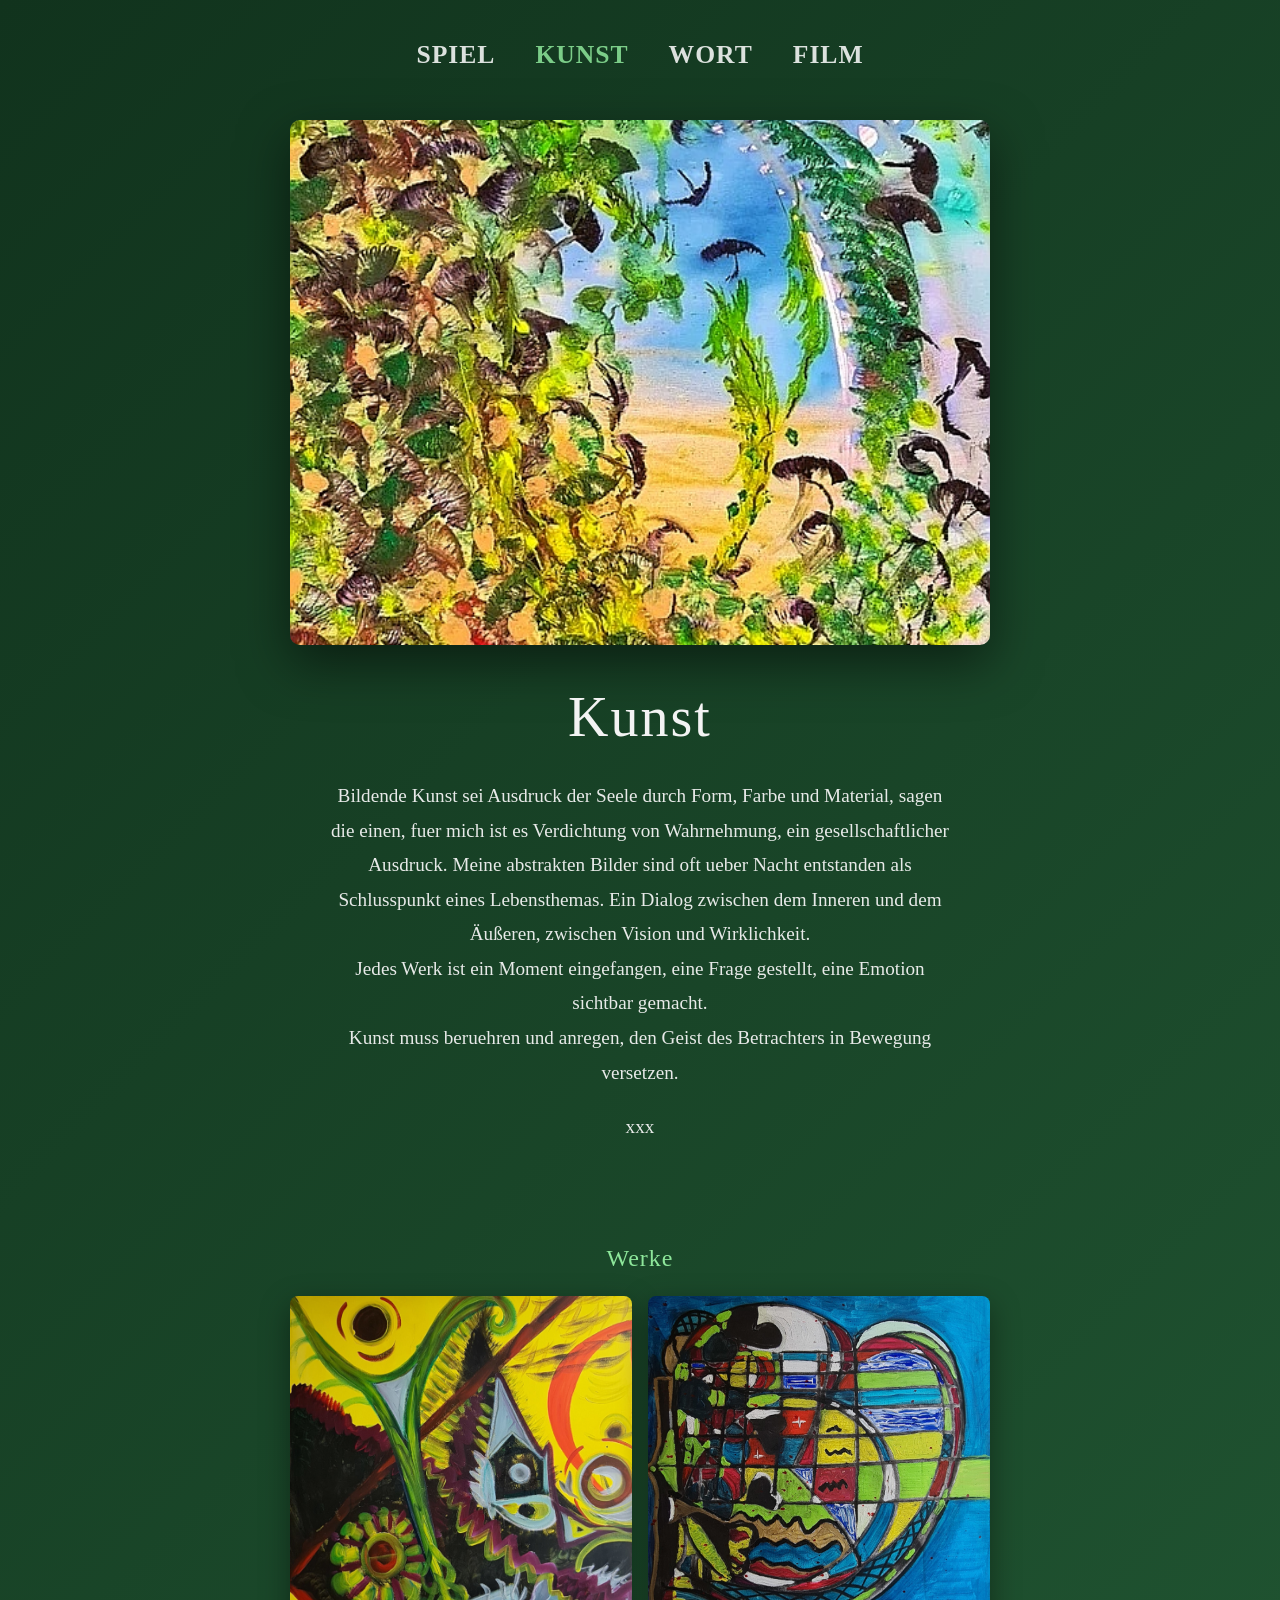
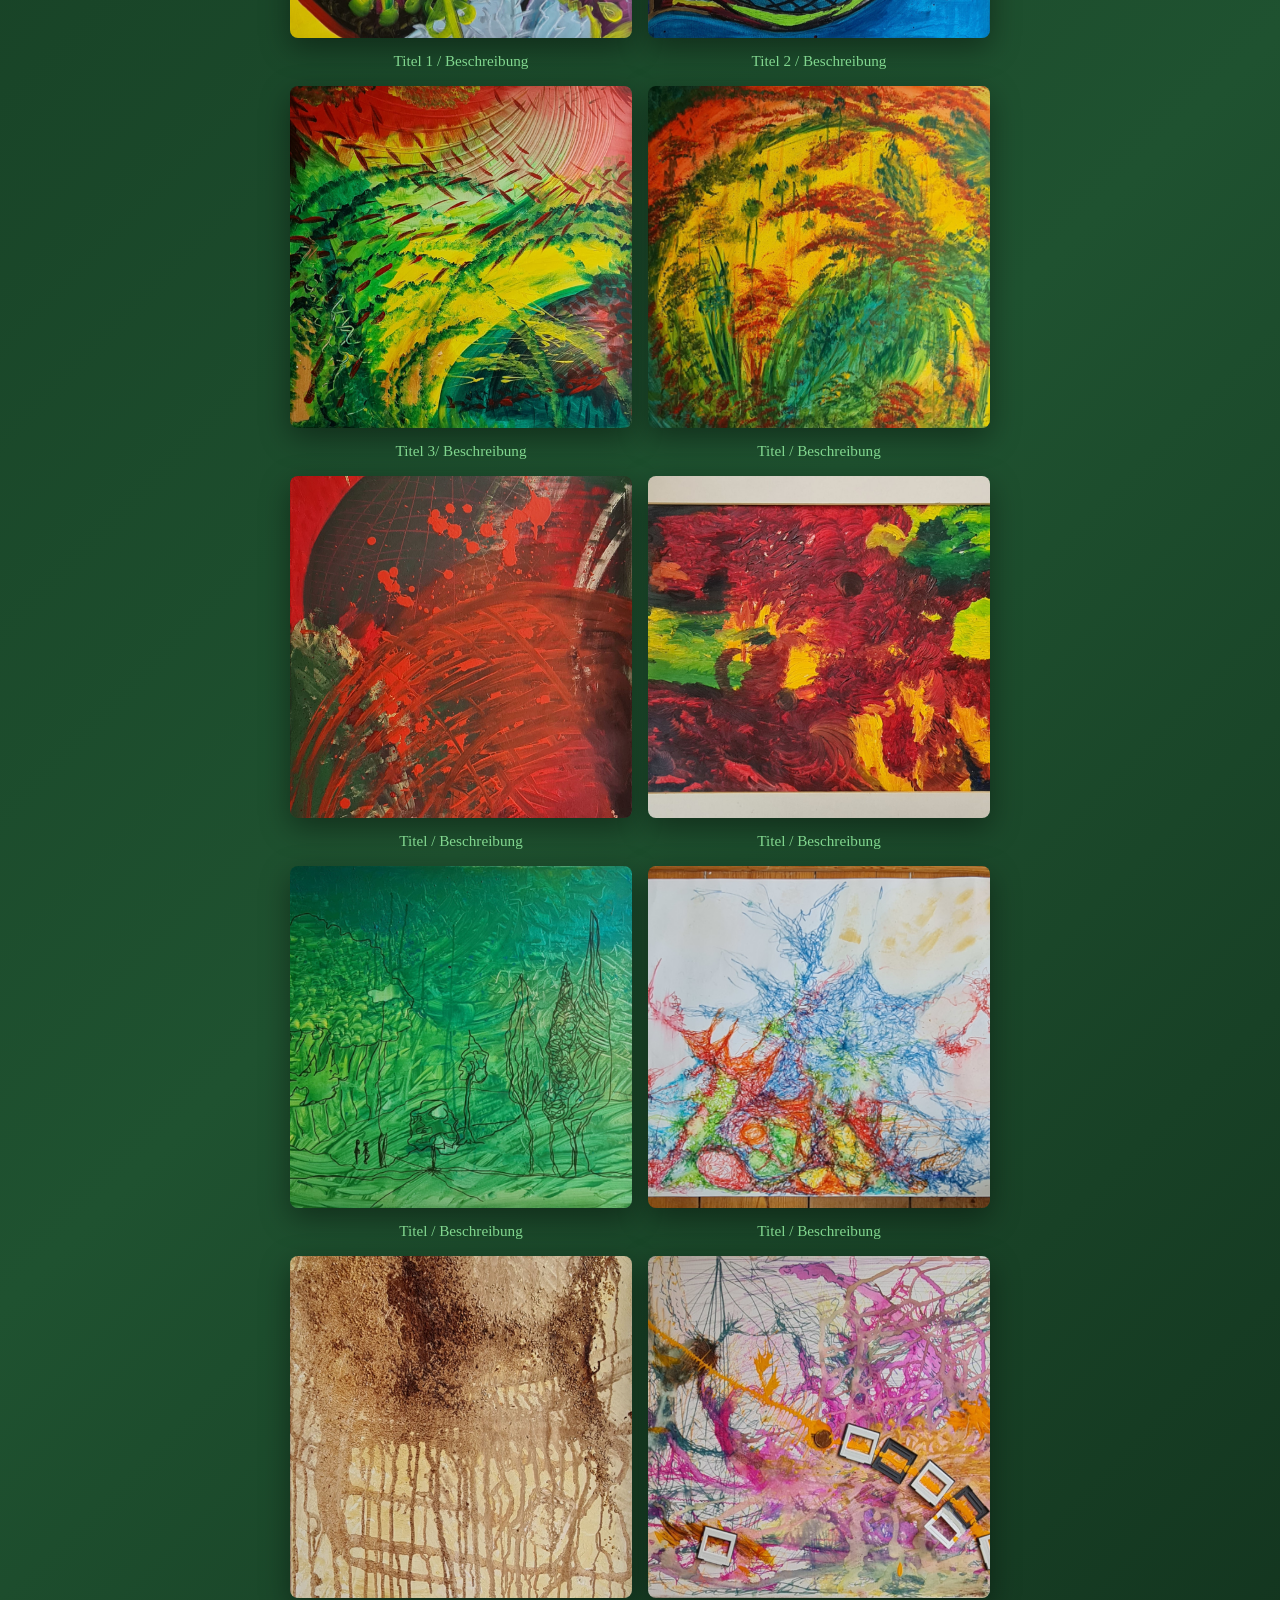
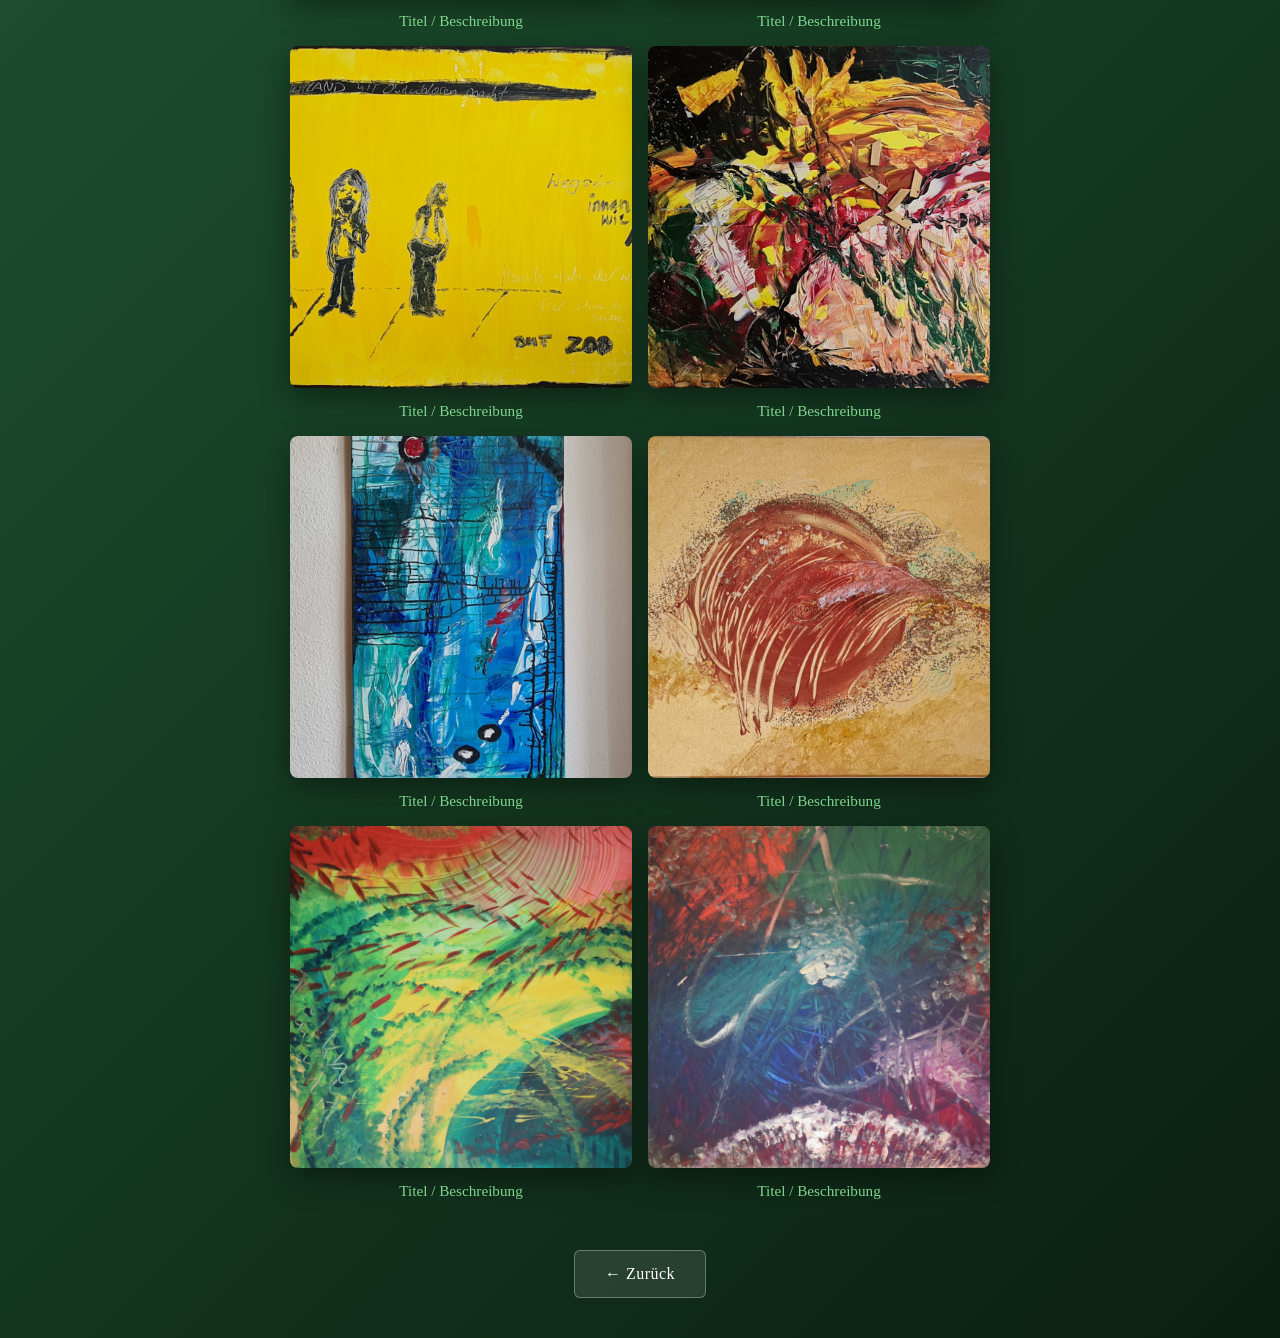
==== art.html @ 1cdc4b94 "x" ====
<!DOCTYPE html>
<html lang="de">
<head>
    <meta charset="UTF-8">
    <meta name="viewport" content="width=device-width, initial-scale=1.0">
    <title>Kunst | Bildende Kunst</title>
    <style>
        * {
            margin: 0;
            padding: 0;
            box-sizing: border-box;
        }

        body {
            font-family: 'Georgia', serif;
            background: linear-gradient(135deg, #11331d 0%, #1f5230 50%, #0a1f12 100%);
            min-height: 100vh;
            overflow-x: hidden;
            color: #f3f3f3;
        }

        header {
            position: relative;
            min-height: 100vh;
            display: flex;
            flex-direction: column;
            justify-content: flex-start;
            align-items: center;
            text-align: center;
            overflow: hidden;
            padding-top: 40px;
        }

        .word-nav {
            display: flex;
            gap: 40px;
            flex-wrap: wrap;
            justify-content: center;
            margin-bottom: 50px;
        }

        .word-nav a {
            color: #ffffff;
            text-decoration: none;
            font-size: 1.6em;
            font-weight: 900;
            letter-spacing: 1px;
            text-transform: uppercase;
            opacity: 0.85;
            transition: opacity 0.3s ease;
        }

        .word-nav a:hover { opacity: 1; }
        .word-nav a.active { color: #8ee79b; }

        /* Wortwechsel in unterschiedlicher Geschwindigkeit */
        .word-nav a:nth-child(1) { animation: bob 5s ease-in-out infinite; }
        .word-nav a:nth-child(2) { animation: bob 3.5s ease-in-out infinite; }
        .word-nav a:nth-child(3) { animation: bob 6s ease-in-out infinite; }
        .word-nav a:nth-child(4) { animation: bob 4.5s ease-in-out infinite; }

        @keyframes bob {
            0%, 100% { transform: translateY(0); }
            50% { transform: translateY(-16px); }
        }

        .hero-image {
            width: 100%;
            max-width: 700px;
            aspect-ratio: 4 / 3;
            object-fit: cover;
            border-radius: 10px;
            box-shadow: 0 18px 50px rgba(0, 0, 0, 0.5);
            margin-bottom: 40px;
        }

        .gallery {
            width: 100%;
            max-width: 700px;
            display: grid;
            grid-template-columns: repeat(2, 1fr);
            gap: 16px;
            margin-bottom: 20px;
        }

        .gallery img {
            width: 100%;
            aspect-ratio: 1 / 1;
            object-fit: cover;
            border-radius: 8px;
            box-shadow: 0 10px 30px rgba(0, 0, 0, 0.4);
            transition: transform 0.4s ease;
            cursor: pointer;
        }

        .gallery-item {
            position: relative;
        }

        .gallery img:hover {
            transform: scale(1.04);
        }

        .caption {
            margin-top: 10px;
            font-size: 0.95em;
            color: #8ee79b;
            text-align: center;
            opacity: 0.9;
        }

        h2 {
            font-size: 1.5em;
            font-weight: 400;
            letter-spacing: 1px;
            margin: 20px 0 24px;
            color: #8ee79b;
            text-align: center;
        }

        @media (max-width: 768px) {
            .gallery { grid-template-columns: 1fr; }
        }

        .content {
            position: relative;
            z-index: 10;
            max-width: 700px;
            padding: 0 40px 40px;
        }

        h1 {
            font-size: 3.5em;
            margin-bottom: 30px;
            font-weight: 300;
            letter-spacing: 2px;
        }

        .description {
            font-size: 1.2em;
            line-height: 1.8;
            margin-bottom: 40px;
            opacity: 0.95;
        }

        .nav-back {
            display: inline-block;
            margin-top: 30px;
            padding: 14px 30px;
            background: rgba(255, 255, 255, 0.1);
            border: 1px solid rgba(255, 255, 255, 0.3);
            color: white;
            text-decoration: none;
            border-radius: 6px;
            transition: all 0.3s ease;
            letter-spacing: 0.5px;
        }

        .nav-back:hover {
            background: rgba(255, 255, 255, 0.2);
            transform: translateY(-3px);
        }

        @media (max-width: 768px) {
            h1 { font-size: 2.5em; }
            .description { font-size: 1em; }
            .word-nav a { font-size: 1.2em; }
        }
    </style>
</head>
<body>
    <header>
        <nav class="word-nav">
            <a href="spiel.html">Spiel</a>
            <a href="art.html" class="active">Kunst</a>
            <a href="wort.html">Wort</a>
            <a href="film.html">Film</a>
        </nav>

        <img class="hero-image" src="images/abstrakte-malerei/KunstHauptbild.jpg" alt="Gemälde von Ruth Spichtig">

        <div class="content">
            <h1>Kunst</h1>
            <div class="description">
                <p>Bildende Kunst sei Ausdruck der 
                    Seele durch Form, Farbe und Material, sagen die einen, fuer mich ist es Verdichtung von Wahrnehmung, ein gesellschaftlicher Ausdruck. Meine abstrakten Bilder sind oft ueber Nacht entstanden als Schlusspunkt eines Lebensthemas. 
                    Ein Dialog zwischen dem Inneren und dem 
                    Äußeren, zwischen Vision und Wirklichkeit.</p die Skulpturen sind meist im Gruppenatelier mit Model als Inspiration ueber mehrere Wochen entstanden.
                <p style="margin-top: 20px;">Jedes Werk ist ein Moment eingefangen, eine Frage gestellt, eine Emotion sichtbar gemacht.</p>Kunst muss beruehren und anregen, den Geist des Betrachters in Bewegung versetzen.
                <p style="margin-top: 20px;"> xxx </p>
            </div>
        </div>

        <h2>Werke</h2>
        <div class="gallery">
            <div class="gallery-item">
                <img src="images/abstrakte-malerei/20220429_173203.jpg" alt="Werk">
                <p class="caption">Titel 1 / Beschreibung</p>
            </div>
            <div class="gallery-item">
                <img src="images/abstrakte-malerei/20220429_173239.jpg" alt="Werk">
                <p class="caption">Titel 2 / Beschreibung</p>
            </div>
            <div class="gallery-item">
                <img src="images/abstrakte-malerei/20220429_173317.jpg" alt="Werk">
                <p class="caption">Titel 3/ Beschreibung</p>
            </div>
            <div class="gallery-item">
                <img src="images/abstrakte-malerei/20220429_173346.jpg" alt="Werk">
                <p class="caption">Titel / Beschreibung</p>
            </div>
            <div class="gallery-item">
                <img src="images/abstrakte-malerei/20220429_173409.jpg" alt="Werk">
                <p class="caption">Titel / Beschreibung</p>
            </div>
            <div class="gallery-item">
                <img src="images/abstrakte-malerei/20220429_173535.jpg" alt="Werk">
                <p class="caption">Titel / Beschreibung</p>
            </div>
            <div class="gallery-item">
                <img src="images/abstrakte-malerei/20220429_174206.jpg" alt="Werk">
                <p class="caption">Titel / Beschreibung</p>
            </div>
            <div class="gallery-item">
                <img src="images/abstrakte-malerei/20220429_174258.jpg" alt="Werk">
                <p class="caption">Titel / Beschreibung</p>
            </div>
            <div class="gallery-item">
                <img src="images/abstrakte-malerei/20220429_174358.jpg" alt="Werk">
                <p class="caption">Titel / Beschreibung</p>
            </div>
            <div class="gallery-item">
                <img src="images/abstrakte-malerei/20220429_174538.jpg" alt="Werk">
                <p class="caption">Titel / Beschreibung</p>
            </div>
            <div class="gallery-item">
                <img src="images/abstrakte-malerei/20220429_174603.jpg" alt="Werk">
                <p class="caption">Titel / Beschreibung</p>
            </div>
            <div class="gallery-item">
                <img src="images/abstrakte-malerei/20220429_174620.jpg" alt="Werk">
                <p class="caption">Titel / Beschreibung</p>
            </div>
            <div class="gallery-item">
                <img src="images/abstrakte-malerei/20220429_174743.jpg" alt="Werk">
                <p class="caption">Titel / Beschreibung</p>
            </div>
            <div class="gallery-item">
                <img src="images/abstrakte-malerei/20220429_180922.jpg" alt="Werk">
                <p class="caption">Titel / Beschreibung</p>
            </div>
            <div class="gallery-item">
                <img src="images/abstrakte-malerei/IMG_20260426_225248.jpg" alt="Werk">
                <p class="caption">Titel / Beschreibung</p>
            </div>
            <div class="gallery-item">
                <img src="images/abstrakte-malerei/KunstA.jpg" alt="Werk">
                <p class="caption">Titel / Beschreibung</p>
            </div>
        </div>

        <div class="content" style="text-align: center; padding-top: 0;">
            <a href="index.html" class="nav-back">← Zurück</a>
        </div>
    </header>
</body>
</html>
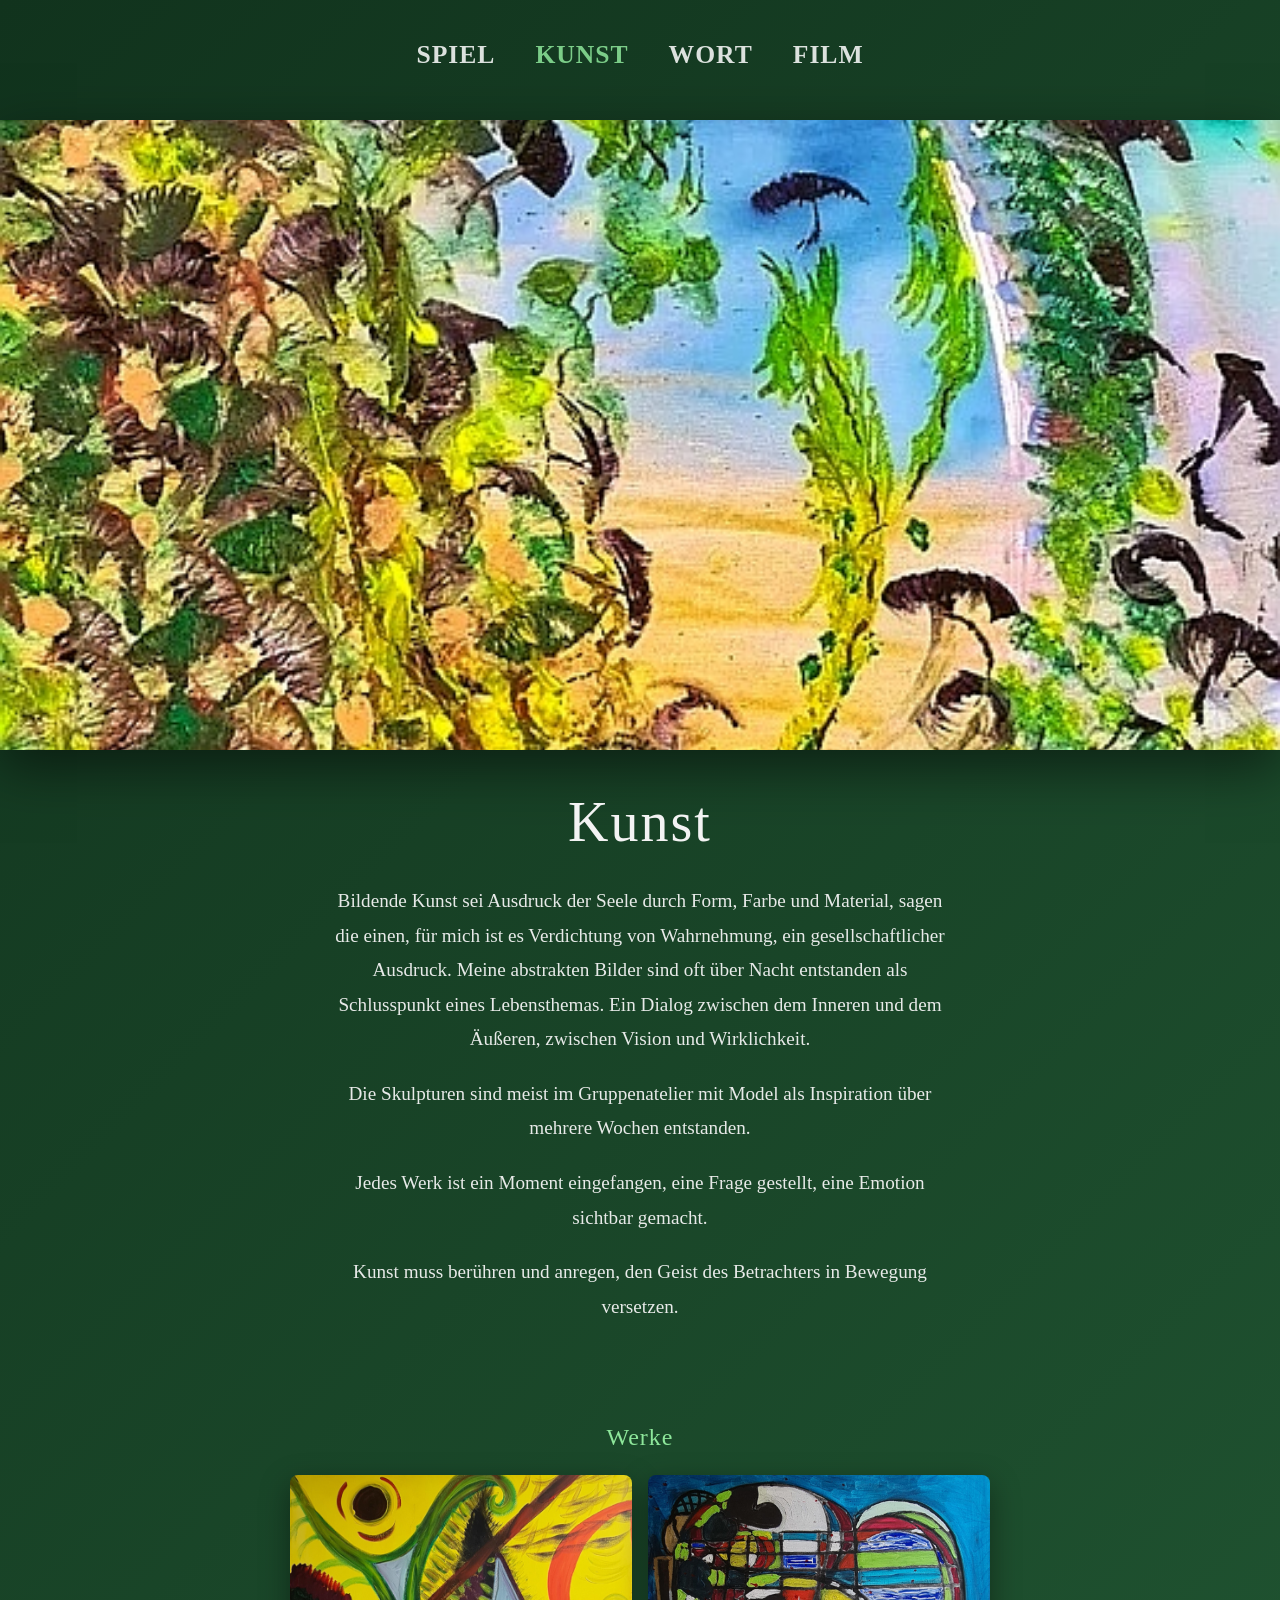
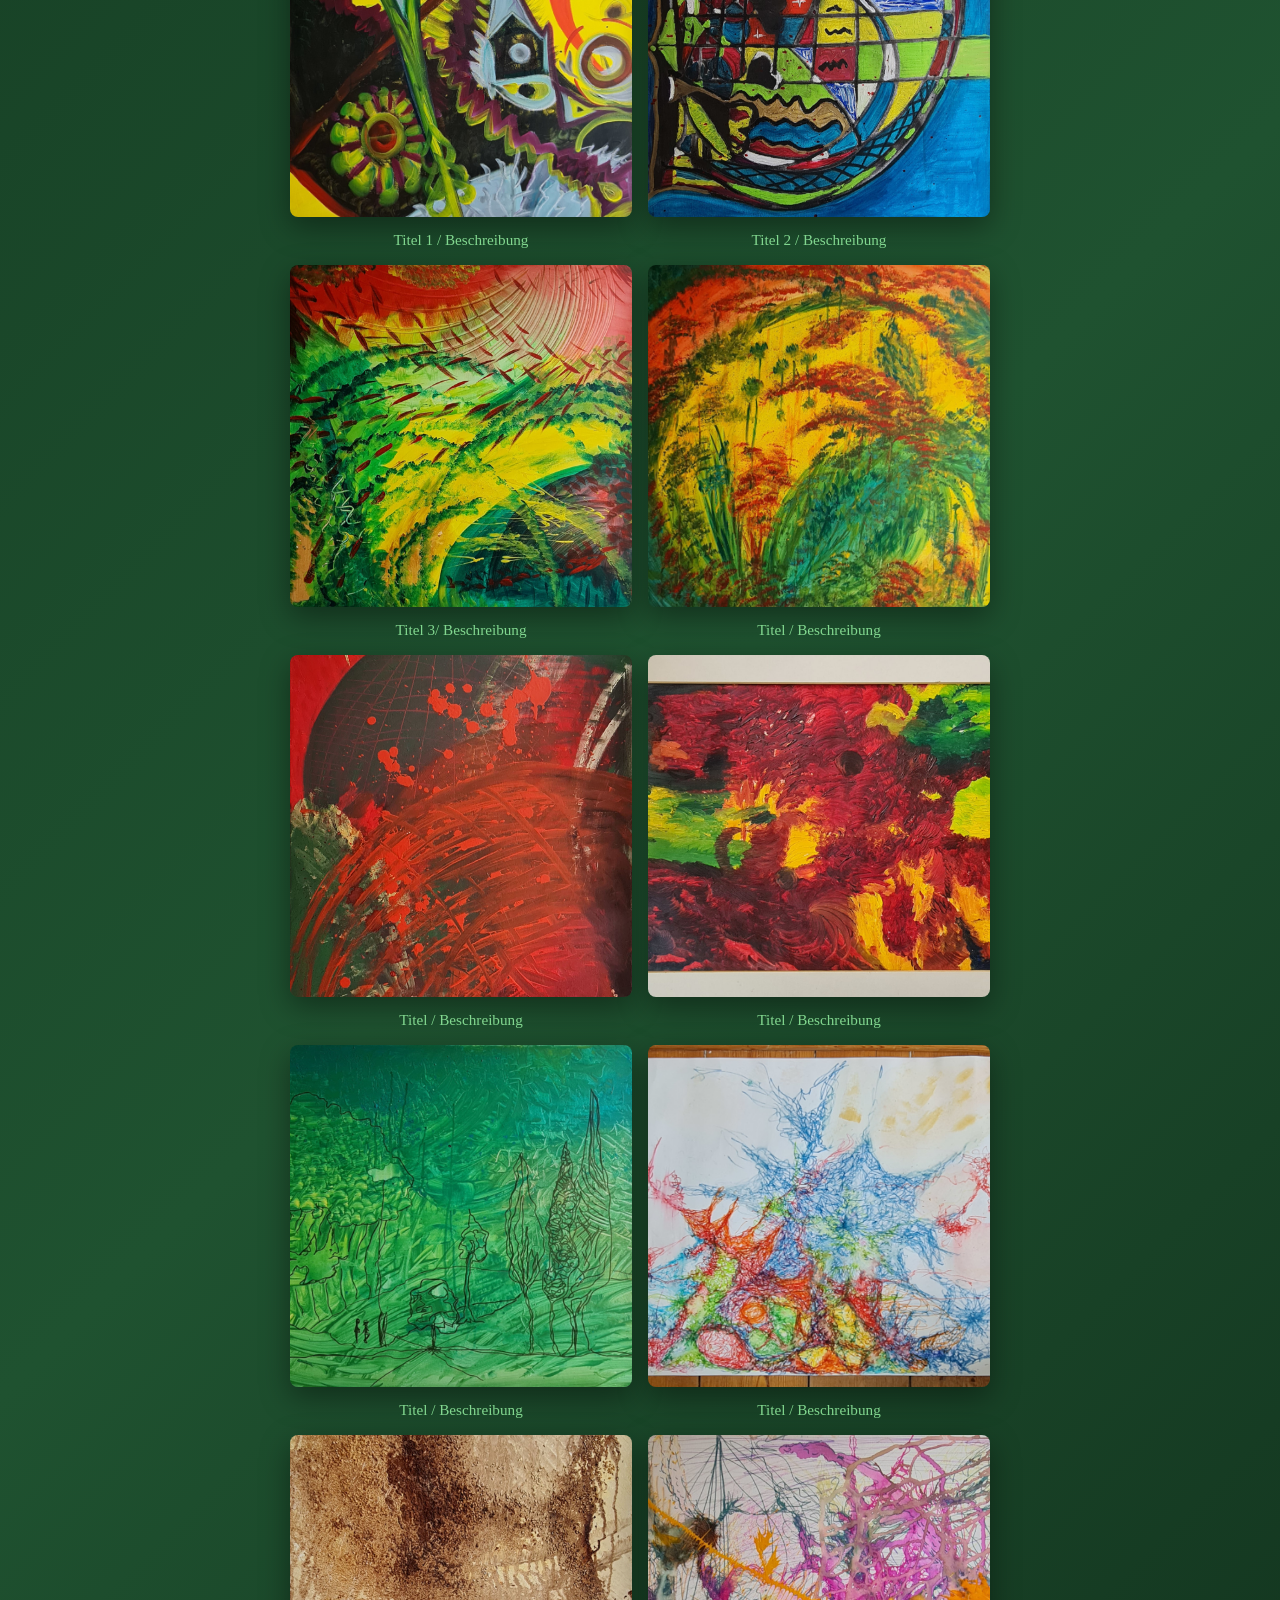
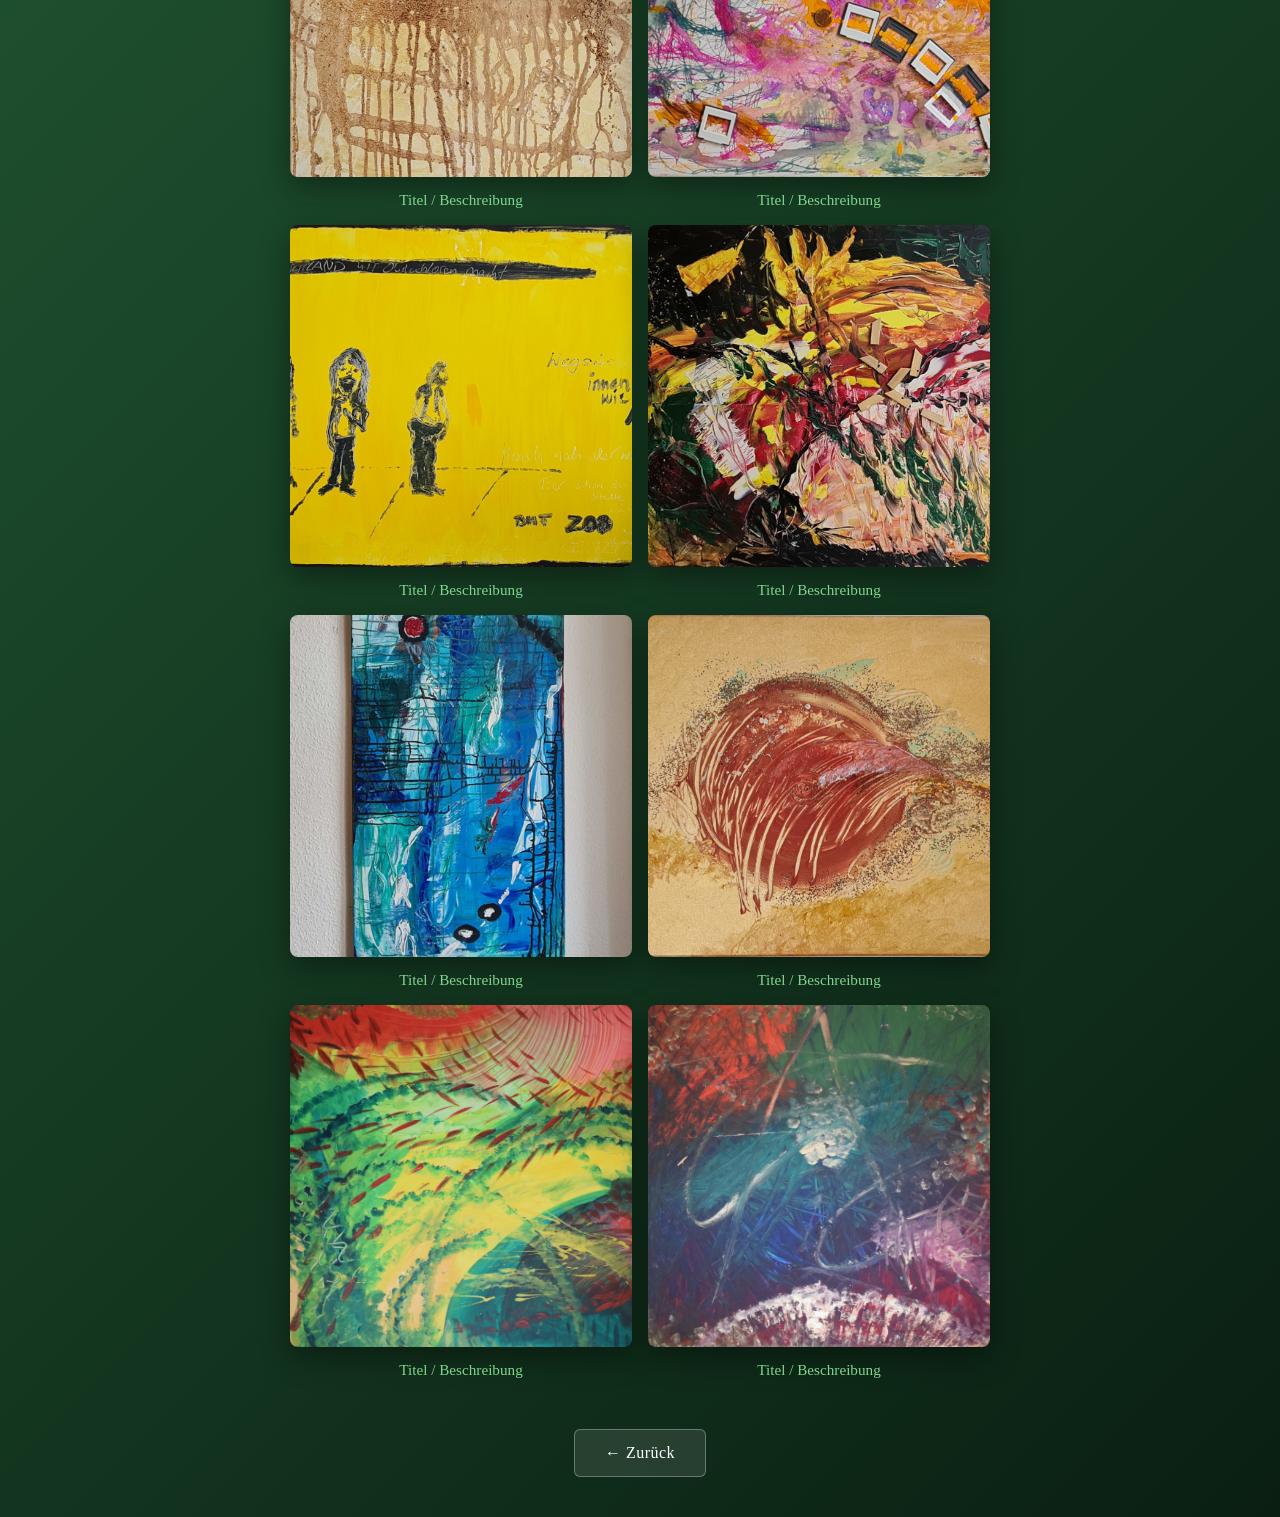
==== commit 1a953cc1: "major upgrade" ====
--- a/art.html
+++ b/art.html
@@ -21,13 +21,11 @@
 
         header {
             position: relative;
-            min-height: 100vh;
             display: flex;
             flex-direction: column;
             justify-content: flex-start;
             align-items: center;
             text-align: center;
-            overflow: hidden;
             padding-top: 40px;
         }
 
@@ -65,13 +63,12 @@
         }
 
         .hero-image {
-            width: 100%;
-            max-width: 700px;
-            aspect-ratio: 4 / 3;
+            width: 100vw;
+            height: 70vh;
             object-fit: cover;
-            border-radius: 10px;
             box-shadow: 0 18px 50px rgba(0, 0, 0, 0.5);
             margin-bottom: 40px;
+            margin-left: calc(-50vw + 50%);
         }
 
         .gallery {
@@ -183,11 +180,14 @@
             <h1>Kunst</h1>
             <div class="description">
                 <p>Bildende Kunst sei Ausdruck der 
-                    Seele durch Form, Farbe und Material, sagen die einen, fuer mich ist es Verdichtung von Wahrnehmung, ein gesellschaftlicher Ausdruck. Meine abstrakten Bilder sind oft ueber Nacht entstanden als Schlusspunkt eines Lebensthemas. 
+                    Seele durch Form, Farbe und Material, sagen die einen, für mich ist es Verdichtung von Wahrnehmung, ein gesellschaftlicher Ausdruck. Meine abstrakten Bilder sind oft über Nacht entstanden als Schlusspunkt eines Lebensthemas. 
                     Ein Dialog zwischen dem Inneren und dem 
-                    Äußeren, zwischen Vision und Wirklichkeit.</p die Skulpturen sind meist im Gruppenatelier mit Model als Inspiration ueber mehrere Wochen entstanden.
-                <p style="margin-top: 20px;">Jedes Werk ist ein Moment eingefangen, eine Frage gestellt, eine Emotion sichtbar gemacht.</p>Kunst muss beruehren und anregen, den Geist des Betrachters in Bewegung versetzen.
-                <p style="margin-top: 20px;"> xxx </p>
+                    Äußeren, zwischen Vision und Wirklichkeit.</p>
+            <p style="margin-top: 20px;">Die Skulpturen sind meist im Gruppenatelier mit Model als Inspiration über mehrere Wochen entstanden.</p>
+                <p style="margin-top: 20px;">Jedes Werk ist ein Moment eingefangen, 
+                    eine Frage gestellt, eine Emotion sichtbar gemacht.</p>
+                <p style="margin-top: 20px;">Kunst muss 
+                    berühren und anregen, den Geist des Betrachters in Bewegung versetzen.</p>
             </div>
         </div>
 
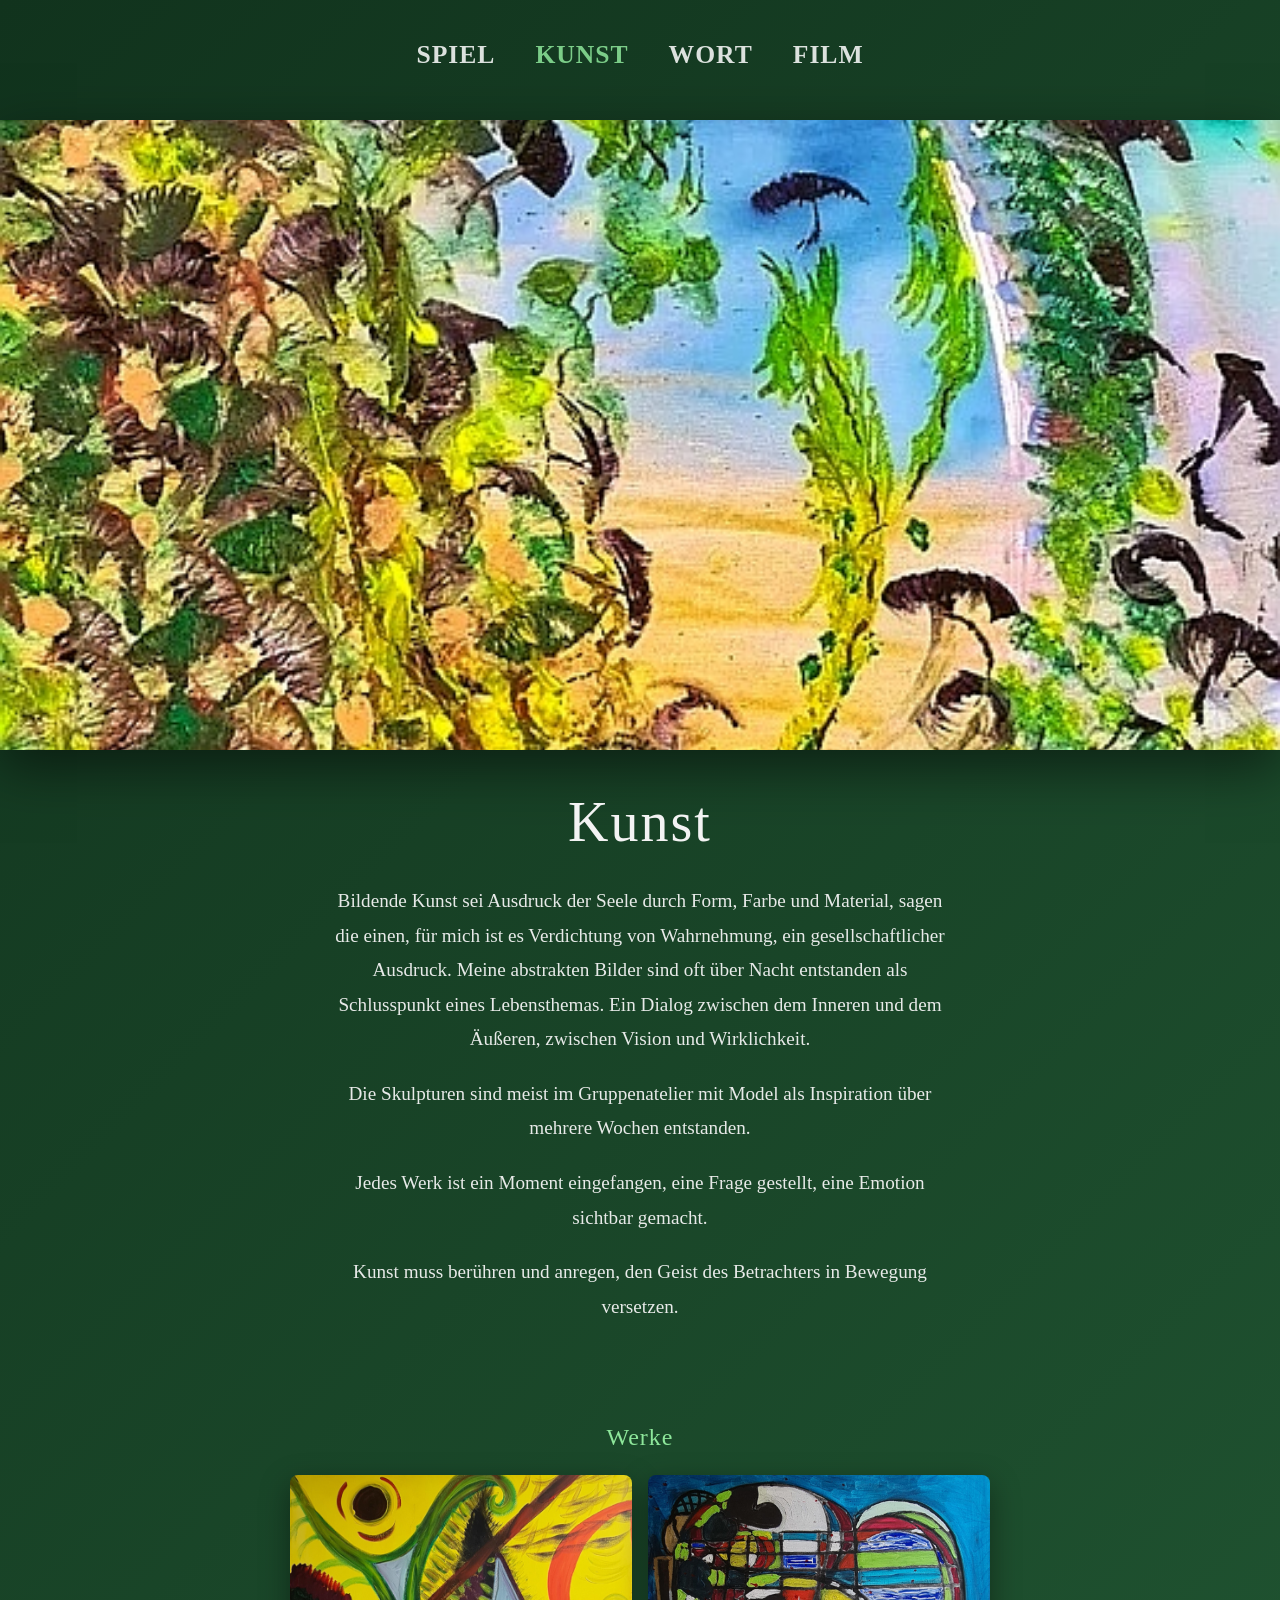
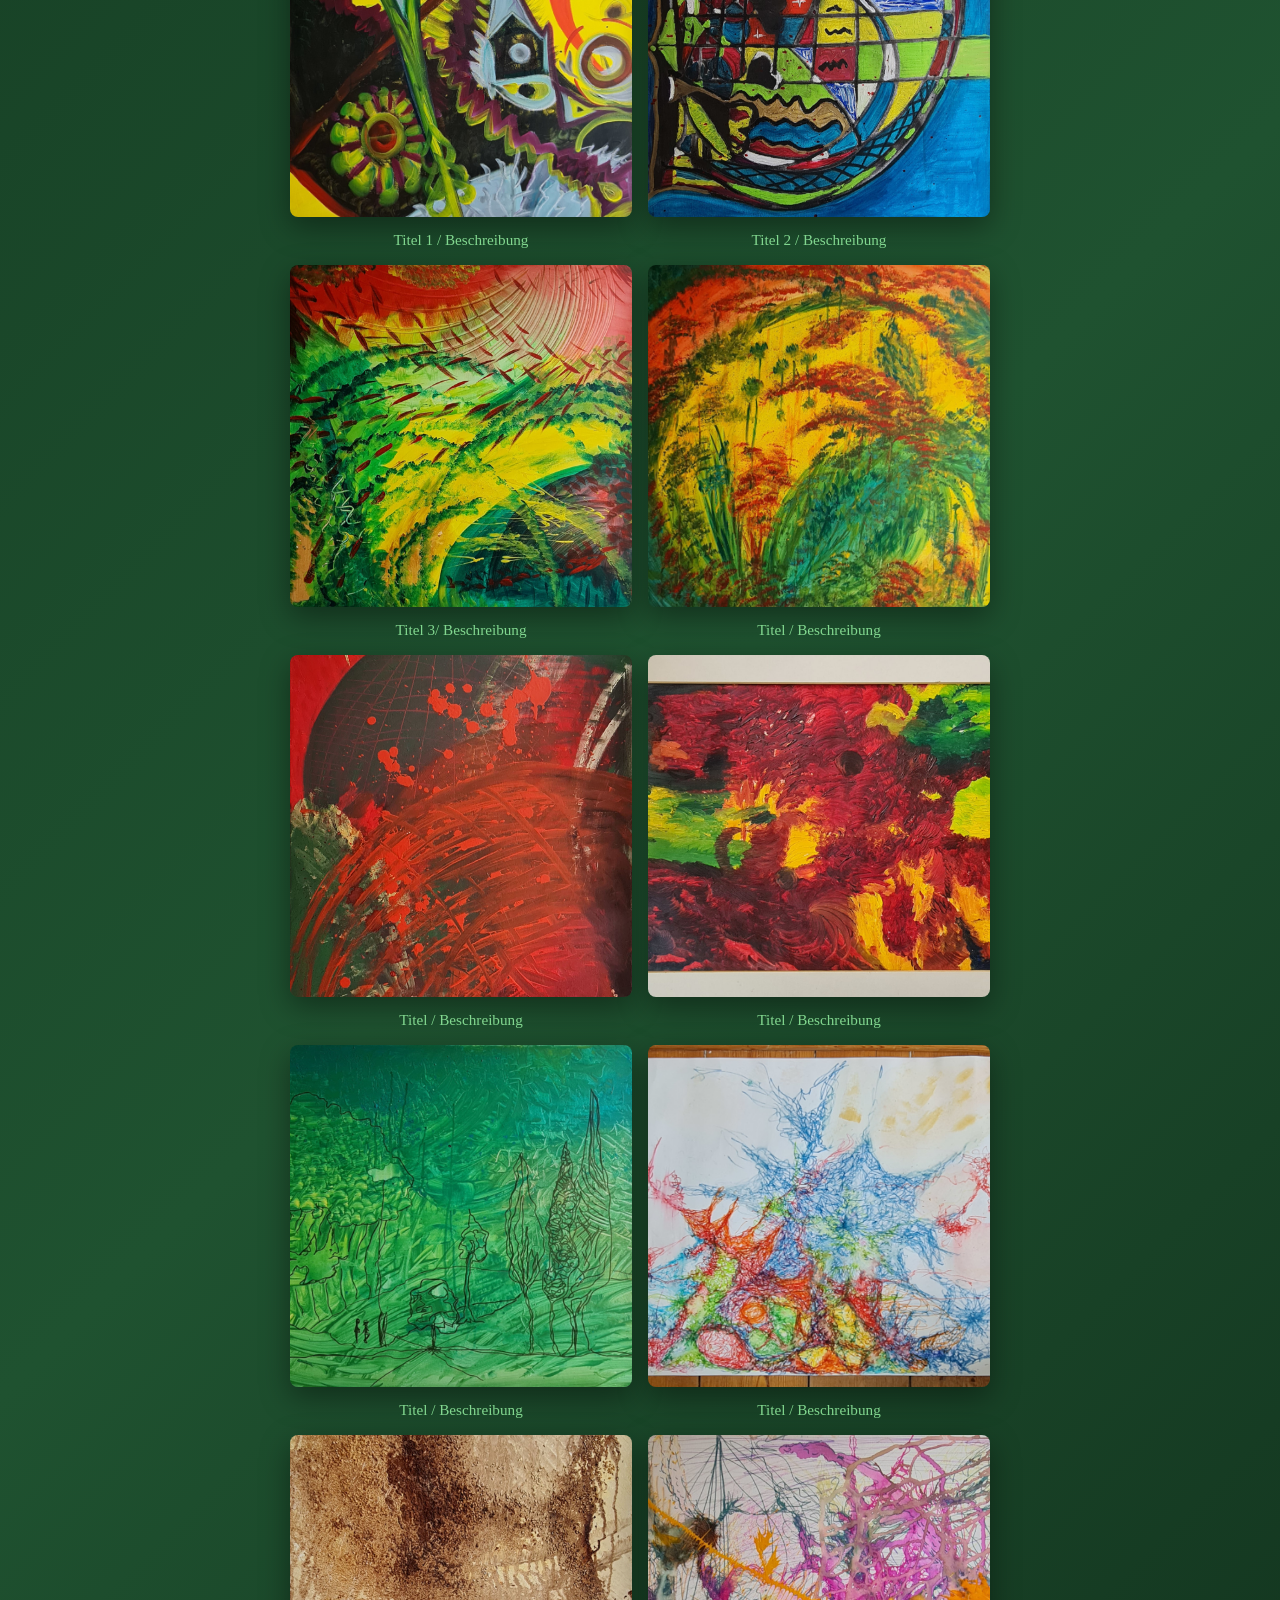
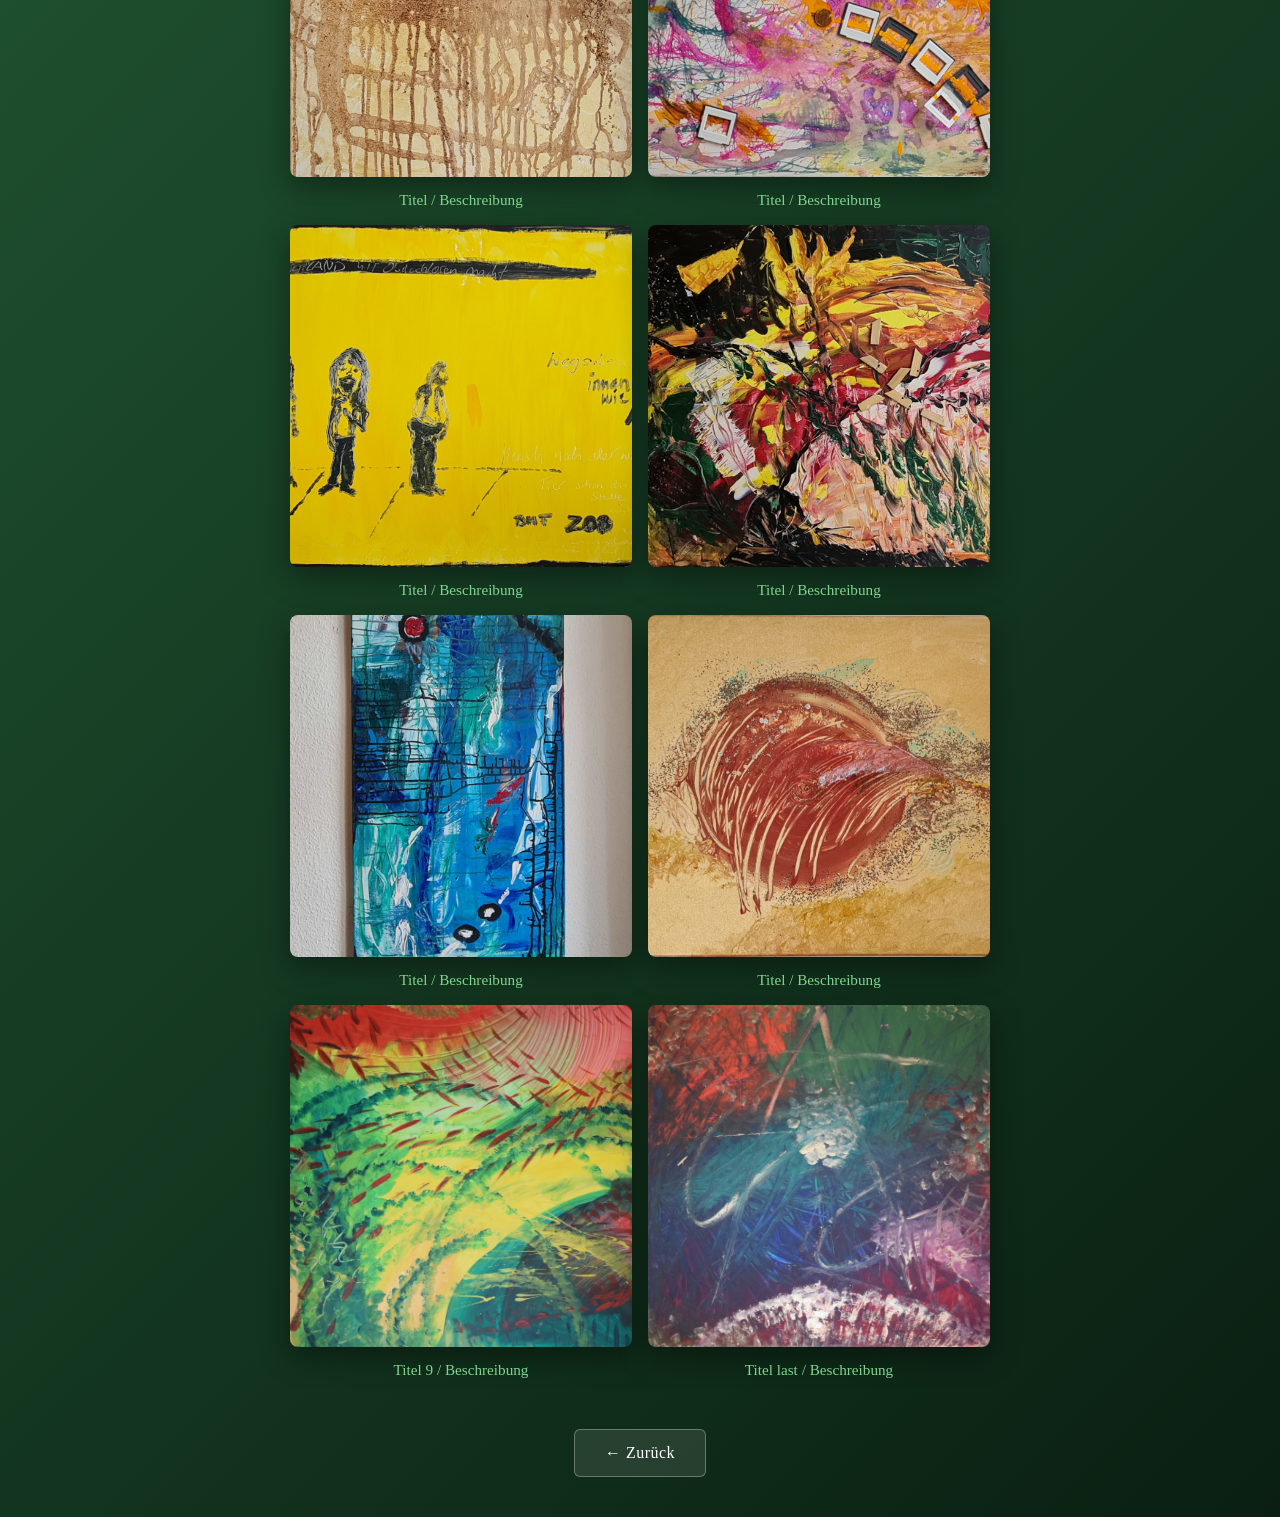
==== commit c777d106: "Update art.html" ====
--- a/art.html
+++ b/art.html
@@ -251,11 +251,11 @@
             </div>
             <div class="gallery-item">
                 <img src="images/abstrakte-malerei/IMG_20260426_225248.jpg" alt="Werk">
-                <p class="caption">Titel / Beschreibung</p>
+                <p class="caption">Titel 9 / Beschreibung</p>
             </div>
             <div class="gallery-item">
                 <img src="images/abstrakte-malerei/KunstA.jpg" alt="Werk">
-                <p class="caption">Titel / Beschreibung</p>
+                <p class="caption">Titel last / Beschreibung</p>
             </div>
         </div>
 
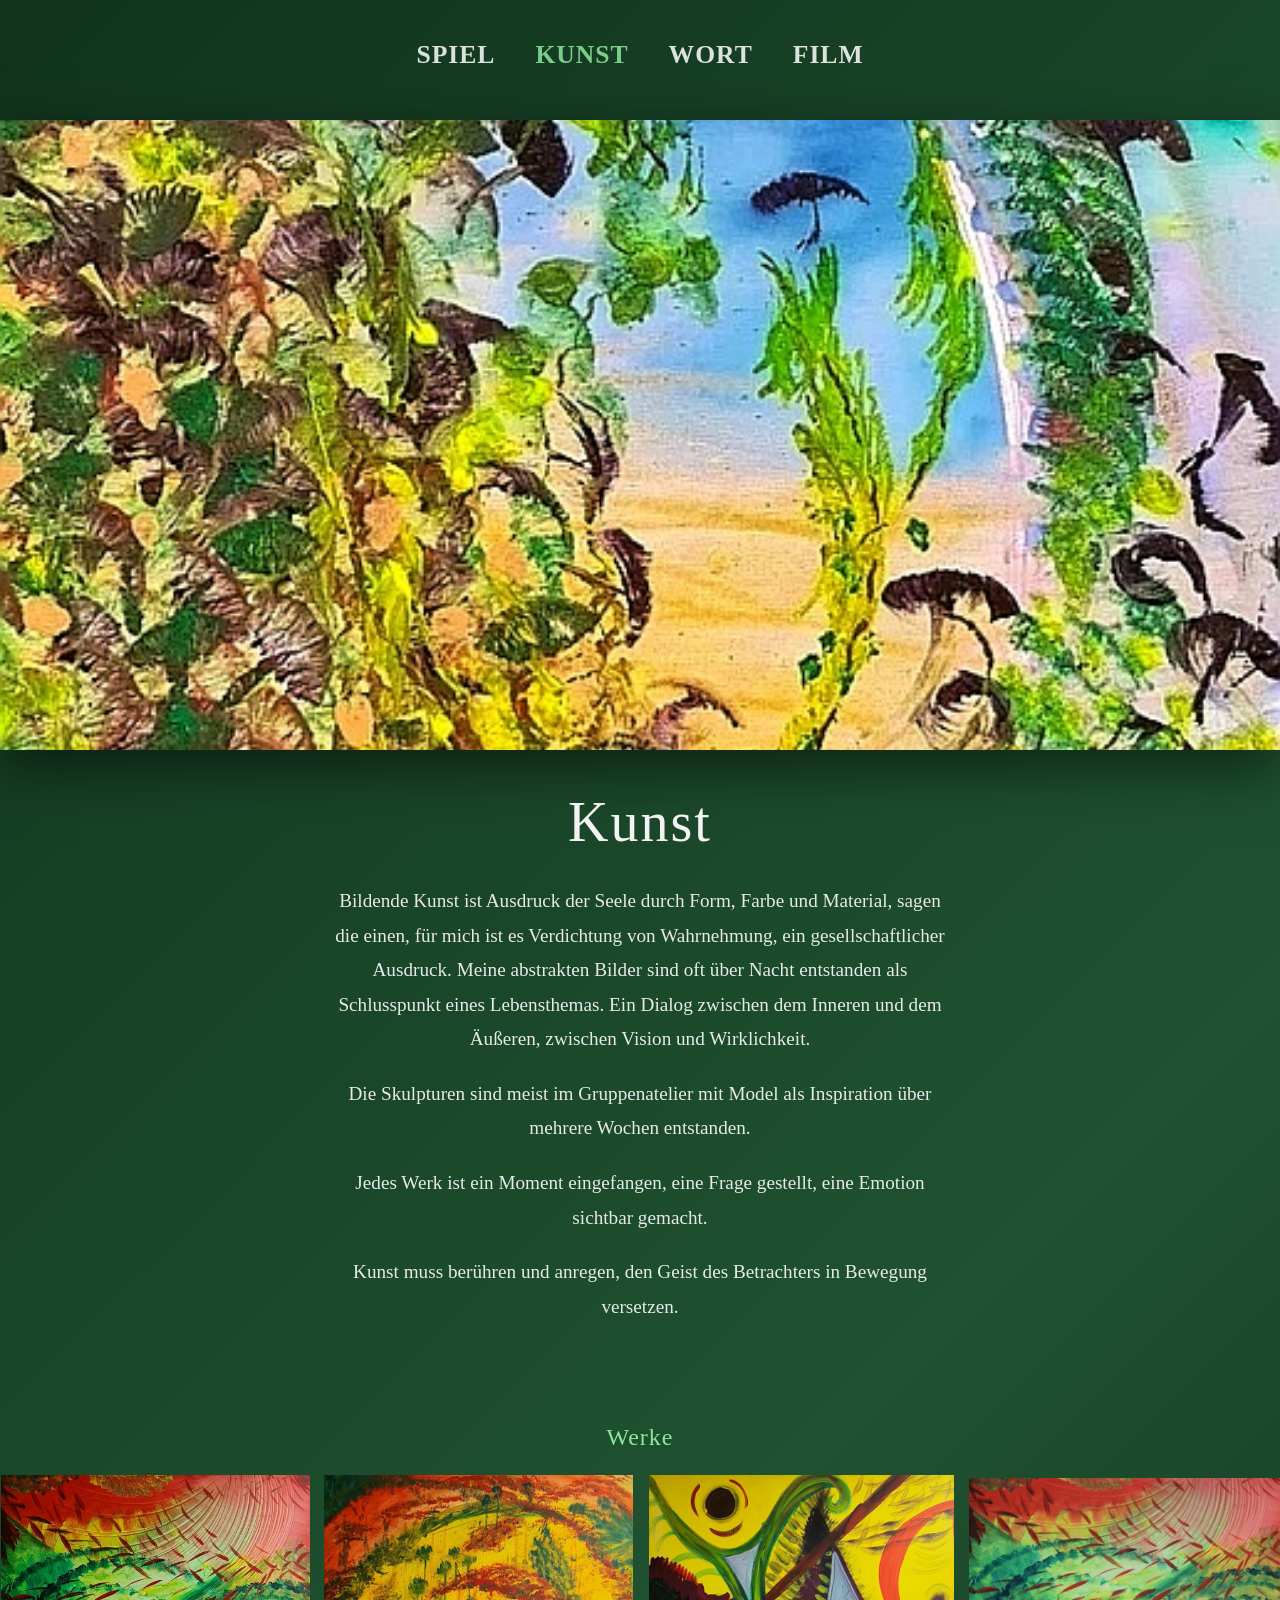
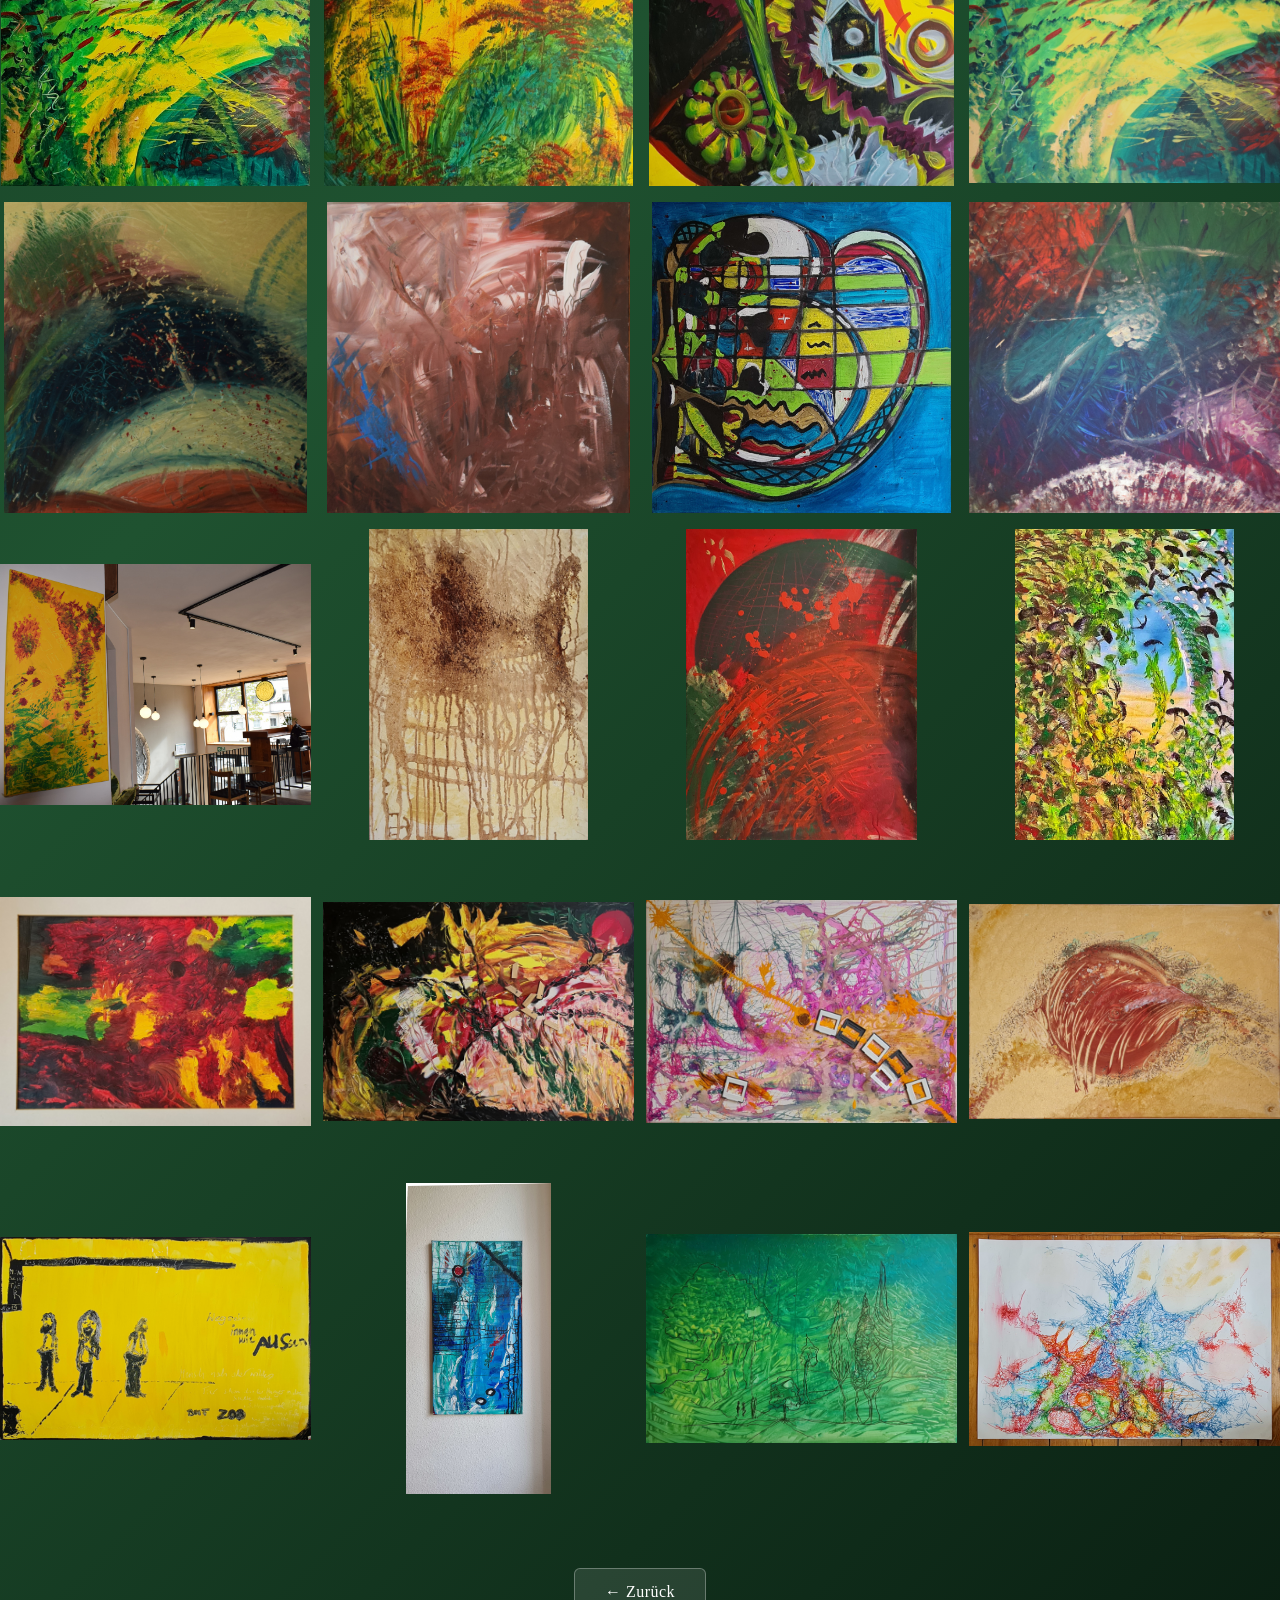
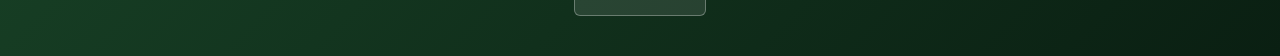
==== commit f73112c5: "Merge pull request #15 from retro-ai-forge/main up" ====
--- a/art.html
+++ b/art.html
@@ -3,6 +3,9 @@
 <head>
     <meta charset="UTF-8">
     <meta name="viewport" content="width=device-width, initial-scale=1.0">
+    <meta http-equiv="Cache-Control" content="no-cache, no-store, must-revalidate">
+    <meta http-equiv="Pragma" content="no-cache">
+    <meta http-equiv="Expires" content="0">
     <title>Kunst | Bildende Kunst</title>
     <style>
         * {
@@ -73,19 +76,17 @@
 
         .gallery {
             width: 100%;
-            max-width: 700px;
+            max-width: 1200px;
             display: grid;
-            grid-template-columns: repeat(2, 1fr);
-            gap: 16px;
-            margin-bottom: 20px;
+            gap: 20px;
+            margin-bottom: 40px;
+            margin-left: auto;
+            margin-right: auto;
         }
 
         .gallery img {
             width: 100%;
-            aspect-ratio: 1 / 1;
-            object-fit: cover;
-            border-radius: 8px;
-            box-shadow: 0 10px 30px rgba(0, 0, 0, 0.4);
+            object-fit: contain;
             transition: transform 0.4s ease;
             cursor: pointer;
         }
@@ -115,8 +116,104 @@
             text-align: center;
         }
 
+        .gallery.square {
+            grid-template-columns: repeat(4, 1fr);
+            max-width: 100%;
+            gap: 12px;
+        }
+
+        .gallery.landscape {
+            display: none;
+        }
+
+        .gallery.square img {
+            aspect-ratio: 1 / 1;
+        }
+
+        .modal {
+            display: none;
+            position: fixed;
+            z-index: 1000;
+            left: 0;
+            top: 0;
+            width: 100%;
+            height: 100%;
+            background-color: rgba(0, 0, 0, 0.95);
+            animation: fadeIn 0.3s ease;
+        }
+
+        .modal.active {
+            display: flex;
+            justify-content: center;
+            align-items: center;
+        }
+
+        .modal-content {
+            max-width: 90vw;
+            max-height: 90vh;
+            object-fit: contain;
+        }
+
+        .modal-close {
+            position: absolute;
+            top: 30px;
+            right: 40px;
+            font-size: 2em;
+            color: white;
+            cursor: pointer;
+            background: none;
+            border: none;
+        }
+
+        .modal-close:hover {
+            color: #8ee79b;
+        }
+
+        .gallery-item {
+            cursor: pointer;
+        }
+
+        .gallery.square .gallery-item:hover img {
+            opacity: 0.7;
+            transform: scale(1.08);
+        }
+
+        .gallery.square .caption {
+            display: none;
+        }
+
+        .gallery-item {
+            position: relative;
+        }
+
+        .gallery-item.dragging {
+            position: fixed;
+            z-index: 999;
+            box-shadow: 0 20px 60px rgba(0, 0, 0, 0.8);
+            border-radius: 8px;
+            cursor: grabbing;
+        }
+
+        .gallery-item.dragging img {
+            pointer-events: none;
+        }
+
+        @keyframes fadeIn {
+            from { opacity: 0; }
+            to { opacity: 1; }
+        }
+
+        @media (max-width: 1024px) {
+            .gallery.square { grid-template-columns: repeat(3, 1fr); }
+        }
+
         @media (max-width: 768px) {
-            .gallery { grid-template-columns: 1fr; }
+            .gallery.square { grid-template-columns: repeat(2, 1fr); }
+            .modal-close { top: 15px; right: 20px; }
+        }
+
+        @media (max-width: 480px) {
+            .gallery.square { grid-template-columns: 1fr; }
         }
 
         .content {
@@ -179,7 +276,7 @@
         <div class="content">
             <h1>Kunst</h1>
             <div class="description">
-                <p>Bildende Kunst sei Ausdruck der 
+                <p>Bildende Kunst ist Ausdruck der 
                     Seele durch Form, Farbe und Material, sagen die einen, für mich ist es Verdichtung von Wahrnehmung, ein gesellschaftlicher Ausdruck. Meine abstrakten Bilder sind oft über Nacht entstanden als Schlusspunkt eines Lebensthemas. 
                     Ein Dialog zwischen dem Inneren und dem 
                     Äußeren, zwischen Vision und Wirklichkeit.</p>
@@ -192,76 +289,174 @@
         </div>
 
         <h2>Werke</h2>
-        <div class="gallery">
-            <div class="gallery-item">
+
+        <div class="gallery square">
+            <div class="gallery-item" onclick="openModal('images/abstrakte-malerei/20220429_173317.jpg')">
+                <img src="images/abstrakte-malerei/20220429_173317.jpg" alt="Werk">
+                <p class="caption">Titel / Beschreibung</p>
+            </div>
+            <div class="gallery-item" onclick="openModal('images/abstrakte-malerei/20220429_173346.jpg')">
+                <img src="images/abstrakte-malerei/20220429_173346.jpg" alt="Werk">
+                <p class="caption">Titel / Beschreibung</p>
+            </div>
+            <div class="gallery-item" onclick="openModal('images/abstrakte-malerei/20220429_173203.jpg')">
                 <img src="images/abstrakte-malerei/20220429_173203.jpg" alt="Werk">
-                <p class="caption">Titel 1 / Beschreibung</p>
-            </div>
-            <div class="gallery-item">
+                <p class="caption">Titel / Beschreibung</p>
+            </div>
+            <div class="gallery-item" onclick="openModal('images/abstrakte-malerei/IMG_20260426_225248.jpg')">
+                <img src="images/abstrakte-malerei/IMG_20260426_225248.jpg" alt="Werk">
+                <p class="caption">Titel / Beschreibung</p>
+            </div>
+            <div class="gallery-item" onclick="openModal('images/abstrakte-malerei/KunstEngel.JPG')">
+                <img src="images/abstrakte-malerei/KunstEngel.JPG" alt="Werk">
+                <p class="caption">Titel / Beschreibung</p>
+            </div>
+            <div class="gallery-item" onclick="openModal('images/abstrakte-malerei/KunstHiddenlive.JPG')">
+                <img src="images/abstrakte-malerei/KunstHiddenlive.JPG" alt="Werk">
+                <p class="caption">Titel / Beschreibung</p>
+            </div>
+            <div class="gallery-item" onclick="openModal('images/abstrakte-malerei/20220429_173239.jpg')">
                 <img src="images/abstrakte-malerei/20220429_173239.jpg" alt="Werk">
-                <p class="caption">Titel 2 / Beschreibung</p>
-            </div>
-            <div class="gallery-item">
-                <img src="images/abstrakte-malerei/20220429_173317.jpg" alt="Werk">
-                <p class="caption">Titel 3/ Beschreibung</p>
-            </div>
-            <div class="gallery-item">
-                <img src="images/abstrakte-malerei/20220429_173346.jpg" alt="Werk">
-                <p class="caption">Titel / Beschreibung</p>
-            </div>
-            <div class="gallery-item">
+                <p class="caption">Titel / Beschreibung</p>
+            </div>
+            <div class="gallery-item" onclick="openModal('images/abstrakte-malerei/KunstA.jpg')">
+                <img src="images/abstrakte-malerei/KunstA.jpg" alt="Werk">
+                <p class="caption">Titel / Beschreibung</p>
+            </div>
+            <div class="gallery-item" onclick="openModal('images/abstrakte-malerei/Kunstgelb.JPG')">
+                <img src="images/abstrakte-malerei/Kunstgelb.JPG" alt="Werk">
+                <p class="caption">Titel / Beschreibung</p>
+            </div>
+            <div class="gallery-item" onclick="openModal('images/abstrakte-malerei/20220429_174358.jpg')">
+                <img src="images/abstrakte-malerei/20220429_174358.jpg" alt="Werk">
+                <p class="caption">Titel / Beschreibung</p>
+            </div>
+            <div class="gallery-item" onclick="openModal('images/abstrakte-malerei/20220429_173409.jpg')">
                 <img src="images/abstrakte-malerei/20220429_173409.jpg" alt="Werk">
                 <p class="caption">Titel / Beschreibung</p>
             </div>
-            <div class="gallery-item">
+            <div class="gallery-item" onclick="openModal('images/abstrakte-malerei/KunstHauptbild.jpg')">
+                <img src="images/abstrakte-malerei/KunstHauptbild.jpg" alt="Werk">
+                <p class="caption">Titel / Beschreibung</p>
+            </div>
+            <div class="gallery-item" onclick="openModal('images/abstrakte-malerei/20220429_173535.jpg')">
                 <img src="images/abstrakte-malerei/20220429_173535.jpg" alt="Werk">
                 <p class="caption">Titel / Beschreibung</p>
             </div>
-            <div class="gallery-item">
+            <div class="gallery-item" onclick="openModal('images/abstrakte-malerei/20220429_174620.jpg')">
+                <img src="images/abstrakte-malerei/20220429_174620.jpg" alt="Werk">
+                <p class="caption">Titel / Beschreibung</p>
+            </div>
+            <div class="gallery-item" onclick="openModal('images/abstrakte-malerei/20220429_174538.jpg')">
+                <img src="images/abstrakte-malerei/20220429_174538.jpg" alt="Werk">
+                <p class="caption">Titel / Beschreibung</p>
+            </div>
+            <div class="gallery-item" onclick="openModal('images/abstrakte-malerei/20220429_180922.jpg')">
+                <img src="images/abstrakte-malerei/20220429_180922.jpg" alt="Werk">
+                <p class="caption">Titel / Beschreibung</p>
+            </div>
+            <div class="gallery-item" onclick="openModal('images/abstrakte-malerei/20220429_174603.jpg')">
+                <img src="images/abstrakte-malerei/20220429_174603.jpg" alt="Werk">
+                <p class="caption">Titel / Beschreibung</p>
+            </div>
+            <div class="gallery-item" onclick="openModal('images/abstrakte-malerei/20220429_174743.jpg')">
+                <img src="images/abstrakte-malerei/20220429_174743.jpg" alt="Werk">
+                <p class="caption">Titel / Beschreibung</p>
+            </div>
+            <div class="gallery-item" onclick="openModal('images/abstrakte-malerei/20220429_174206.jpg')">
                 <img src="images/abstrakte-malerei/20220429_174206.jpg" alt="Werk">
                 <p class="caption">Titel / Beschreibung</p>
             </div>
-            <div class="gallery-item">
+            <div class="gallery-item" onclick="openModal('images/abstrakte-malerei/20220429_174258.jpg')">
                 <img src="images/abstrakte-malerei/20220429_174258.jpg" alt="Werk">
                 <p class="caption">Titel / Beschreibung</p>
             </div>
-            <div class="gallery-item">
-                <img src="images/abstrakte-malerei/20220429_174358.jpg" alt="Werk">
-                <p class="caption">Titel / Beschreibung</p>
-            </div>
-            <div class="gallery-item">
-                <img src="images/abstrakte-malerei/20220429_174538.jpg" alt="Werk">
-                <p class="caption">Titel / Beschreibung</p>
-            </div>
-            <div class="gallery-item">
-                <img src="images/abstrakte-malerei/20220429_174603.jpg" alt="Werk">
-                <p class="caption">Titel / Beschreibung</p>
-            </div>
-            <div class="gallery-item">
-                <img src="images/abstrakte-malerei/20220429_174620.jpg" alt="Werk">
-                <p class="caption">Titel / Beschreibung</p>
-            </div>
-            <div class="gallery-item">
-                <img src="images/abstrakte-malerei/20220429_174743.jpg" alt="Werk">
-                <p class="caption">Titel / Beschreibung</p>
-            </div>
-            <div class="gallery-item">
-                <img src="images/abstrakte-malerei/20220429_180922.jpg" alt="Werk">
-                <p class="caption">Titel / Beschreibung</p>
-            </div>
-            <div class="gallery-item">
-                <img src="images/abstrakte-malerei/IMG_20260426_225248.jpg" alt="Werk">
-                <p class="caption">Titel 9 / Beschreibung</p>
-            </div>
-            <div class="gallery-item">
-                <img src="images/abstrakte-malerei/KunstA.jpg" alt="Werk">
-                <p class="caption">Titel last / Beschreibung</p>
-            </div>
+        </div>
+
+        <div id="modal" class="modal">
+            <button class="modal-close" onclick="closeModal()">&times;</button>
+            <img id="modal-image" class="modal-content" alt="Werk">
         </div>
 
         <div class="content" style="text-align: center; padding-top: 0;">
             <a href="index.html" class="nav-back">← Zurück</a>
         </div>
     </header>
+
+    <script>
+        let modalOpen = false;
+        let draggingElement = null;
+        let offsetX = 0;
+        let offsetY = 0;
+
+        function openModal(imageSrc) {
+            const modal = document.getElementById('modal');
+            if (modalOpen) {
+                closeModal();
+                return;
+            }
+            const modalImage = document.getElementById('modal-image');
+            modalImage.src = imageSrc;
+            modal.classList.add('active');
+            document.body.style.overflow = 'hidden';
+            modalOpen = true;
+        }
+
+        function closeModal() {
+            const modal = document.getElementById('modal');
+            modal.classList.remove('active');
+            document.body.style.overflow = 'auto';
+            modalOpen = false;
+        }
+
+        // Free movement on mousedown
+        document.querySelectorAll('.gallery.square .gallery-item').forEach(item => {
+            item.addEventListener('mousedown', function(e) {
+                if (draggingElement) return;
+
+                draggingElement = this;
+                const rect = this.getBoundingClientRect();
+                offsetX = e.clientX - rect.left;
+                offsetY = e.clientY - rect.top;
+
+                this.classList.add('dragging');
+                this.style.width = rect.width + 'px';
+                this.style.height = rect.height + 'px';
+
+                function moveMouse(moveEvent) {
+                    if (!draggingElement) return;
+                    draggingElement.style.left = (moveEvent.clientX - offsetX) + 'px';
+                    draggingElement.style.top = (moveEvent.clientY - offsetY) + 'px';
+                }
+
+                function stopDrag() {
+                    if (draggingElement) {
+                        draggingElement.classList.remove('dragging');
+                        draggingElement.style.position = '';
+                        draggingElement.style.left = '';
+                        draggingElement.style.top = '';
+                        draggingElement.style.width = '';
+                        draggingElement.style.height = '';
+                        draggingElement = null;
+                    }
+                    document.removeEventListener('mousemove', moveMouse);
+                    document.removeEventListener('mouseup', stopDrag);
+                }
+
+                document.addEventListener('mousemove', moveMouse);
+                document.addEventListener('mouseup', stopDrag);
+            });
+        });
+
+        document.getElementById('modal').addEventListener('click', function(e) {
+            closeModal();
+        });
+
+        document.addEventListener('keydown', function(e) {
+            if (e.key === 'Escape') {
+                closeModal();
+            }
+        });
+    </script>
 </body>
 </html>
